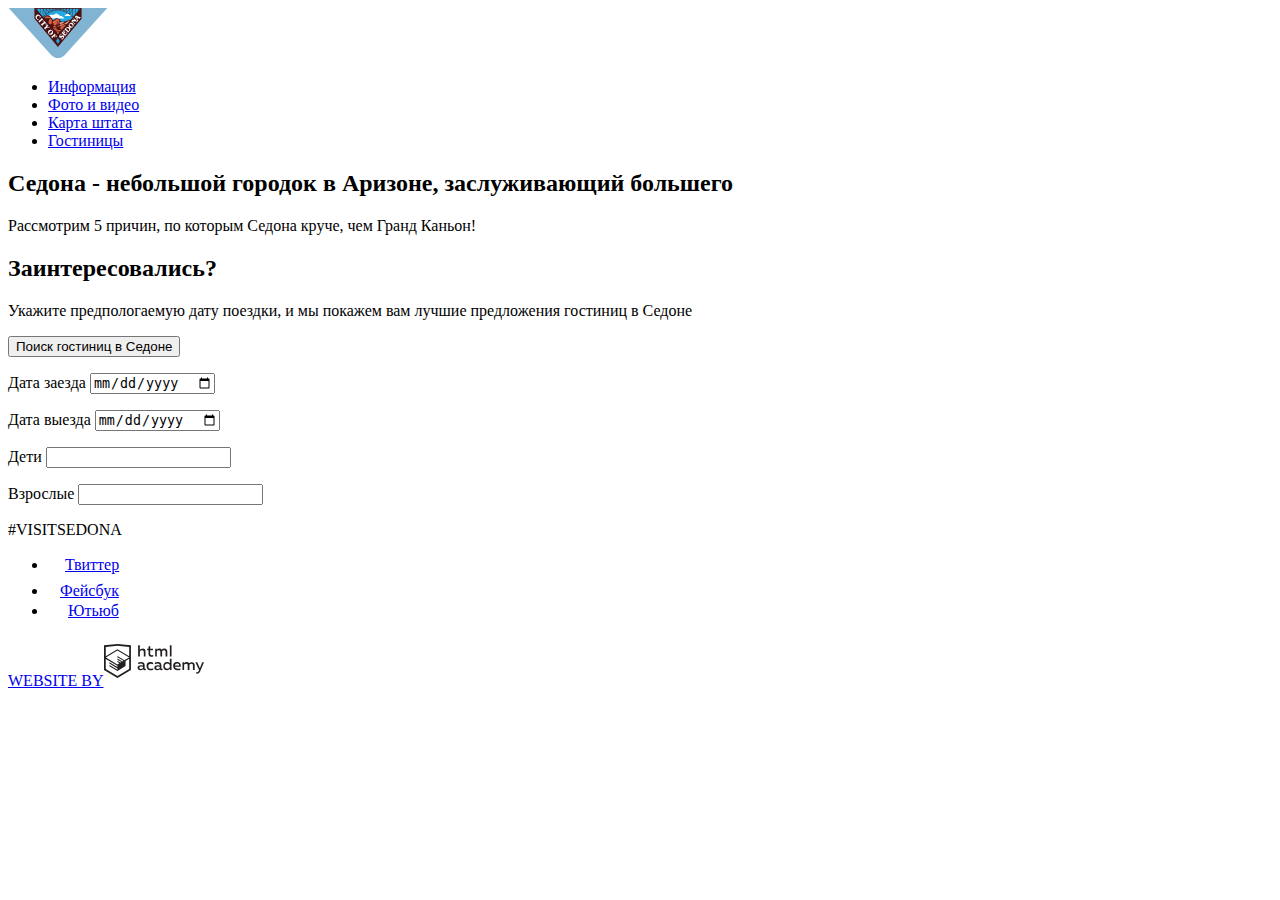
==== index.html @ 63f8aa37 "глава 4" ====
<!DOCTYPE html>
<html lang="ru">

  <head>
    <meta charset="utf-8">
    <link rel="stylesheet" href="css/style.css">
    <title>HTML Academy: Седона</title>
  </head>

  <body>
    <header class="main-header">
      <nav class="main-navigation">
        <a href="index.html"><img src="img/logo-sedona.svg" width="100" height="50" alt="Седона"></a>
        <ul class="site-navigation">
          <li><a href="info.html">Информация</a></li>
          <li><a href="#">Фото и видео</a></li>
          <li><a href="#">Карта штата</a></li>
          <li><a href="#">Гостиницы</a></li>
        </ul>
      </nav>
    <header>
    <main>
      <section class="intro">
        <h2>Седона - небольшой городок в Аризоне, заслуживающий большего</h2>
        <p>Рассмотрим 5 причин, по которым Седона круче, чем Гранд Каньон!</p>
      </section>
      <section class="appointment">
        <h2>Заинтересовались?</h2>
        <p>Укажите предпологаемую дату поездки, и мы покажем вам лучшие предложения гостиниц в Седоне</p>
        <button type="button" name="button">Поиск гостиниц в Седоне</button>
        <form class="form-back" action="index.html" method="post">
          <p>
            <label for="date-arrival">Дата заезда</label>
            <input id="date-arrival" type="date" name="input-data" >
          </p>
          <p>
            <label for="date-departure">Дата выезда</label>
            <input id="date-departure" type="date" name="input-data" >
          </p>
          <p>
            <label for="number-children">Дети</label>
            <input id="number-children" type="number" name="input-number">
          </p>
          <p>
            <label for="number-adults">Взрослые</label>
            <input id="number-adults" type="number" name="input-number">
          </p>
        </form>
      </section>
    </main>
    <footer class="main-footer">
      <p>#VISITSEDONA</p>
      <div class="footer-social">
        <ul>
          <li><a class="social-button" href="#"><img src="img/twitter.svg">Твиттер</a></li>
          <li><a class="social-button" href="#"><img src="img/fb-icon.svg">Фейсбук</a></li>
          <li><a class="social-button" href="#"><img src="img/youtube.svg">Ютьюб</a></li>
        </ul>
      </div>
      <div class="footer-copyright">
        <a class="button" href="https://htmlacademy.ru/intensive/htmlcss">WEBSITE BY<img src="img/logo-htmlacademy.svg" width="100" height="50" alt="HTML Академия"></a>
     </div>
    </footer>
  </body>

</html>
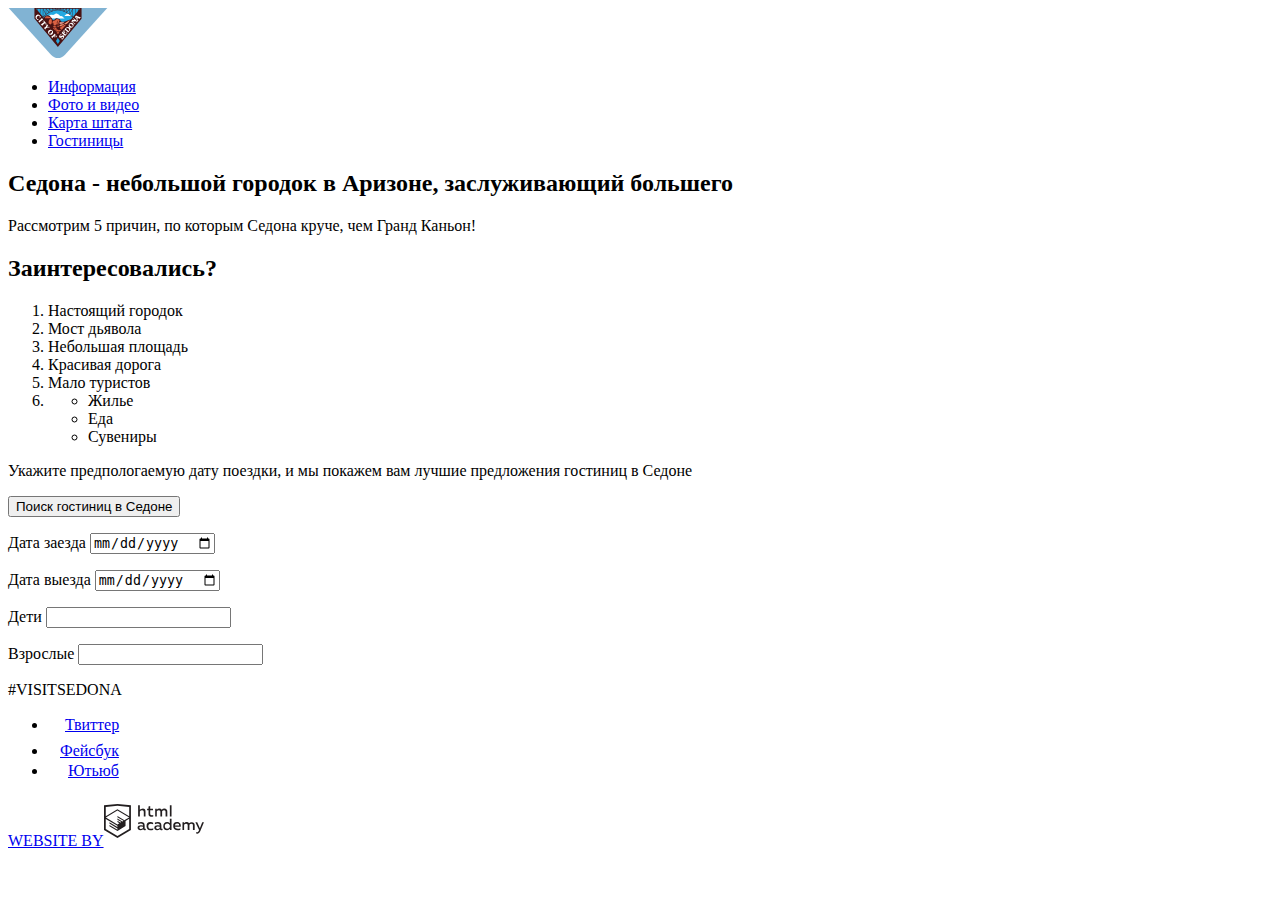
==== commit 6564cddb: "правки" ====
--- a/index.html
+++ b/index.html
@@ -26,6 +26,20 @@
       </section>
       <section class="appointment">
         <h2>Заинтересовались?</h2>
+        <ol class="advantage-list">
+          <li>Настоящий городок</li>
+          <li>Мост дьявола</li>
+          <li>Небольшая площадь</li>
+          <li>Красивая дорога</li>
+          <li>Мало туристов</li>
+          <li>
+            <ul class="more-advantages">
+              <li>Жилье</li>
+              <li>Еда</li>
+              <li>Сувениры</li>
+            </ul>
+          </li>
+        </ol>
         <p>Укажите предпологаемую дату поездки, и мы покажем вам лучшие предложения гостиниц в Седоне</p>
         <button type="button" name="button">Поиск гостиниц в Седоне</button>
         <form class="form-back" action="index.html" method="post">
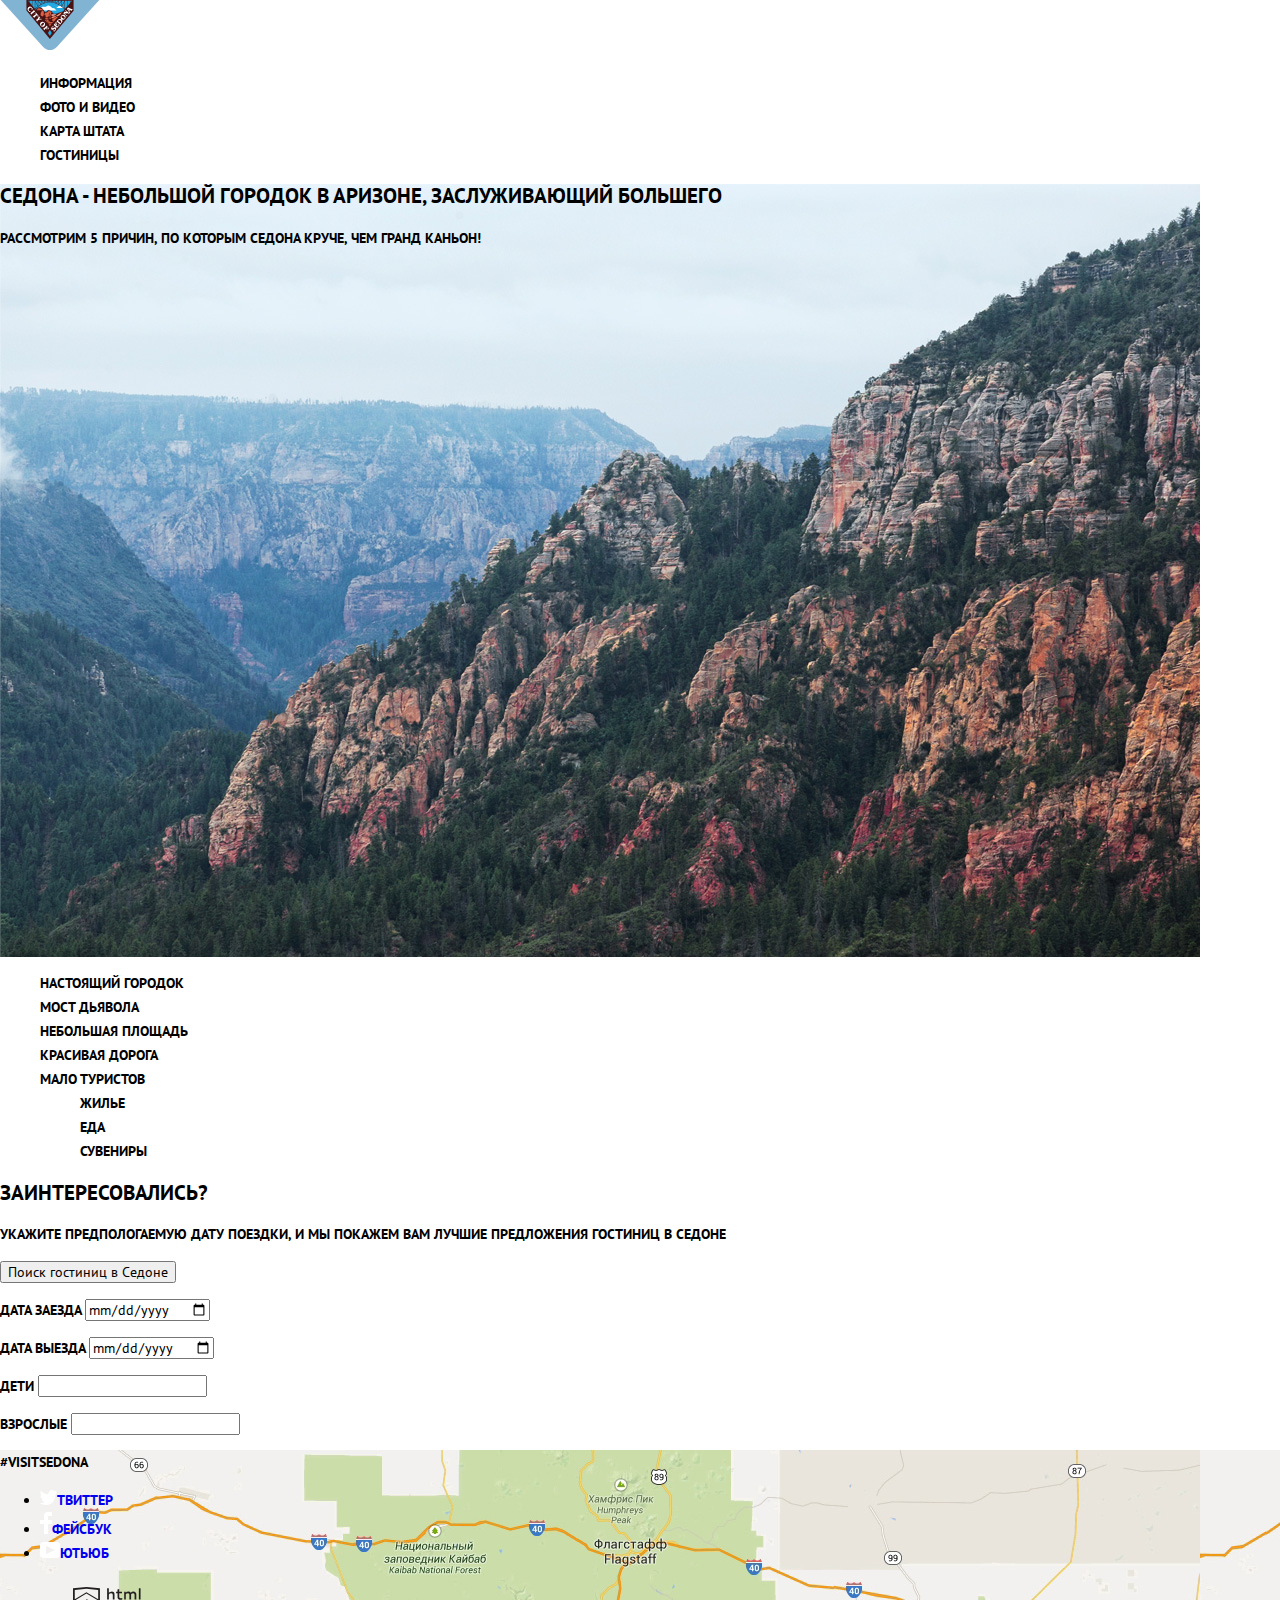
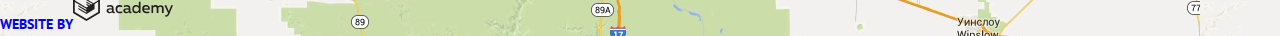
==== commit a8f07ad9: "стили" ====
--- a/index.html
+++ b/index.html
@@ -4,6 +4,8 @@
   <head>
     <meta charset="utf-8">
     <link rel="stylesheet" href="css/style.css">
+    <link rel="stylesheet" href="/css/normalize.css">
+    <link href="https://fonts.googleapis.com/css?family=PT+Sans&display=swap" rel="stylesheet">
     <title>HTML Academy: Седона</title>
   </head>
 
@@ -25,7 +27,6 @@
         <p>Рассмотрим 5 причин, по которым Седона круче, чем Гранд Каньон!</p>
       </section>
       <section class="appointment">
-        <h2>Заинтересовались?</h2>
         <ol class="advantage-list">
           <li>Настоящий городок</li>
           <li>Мост дьявола</li>
@@ -40,6 +41,7 @@
             </ul>
           </li>
         </ol>
+        <h2>Заинтересовались?</h2>
         <p>Укажите предпологаемую дату поездки, и мы покажем вам лучшие предложения гостиниц в Седоне</p>
         <button type="button" name="button">Поиск гостиниц в Седоне</button>
         <form class="form-back" action="index.html" method="post">
--- a/css/style.css
+++ b/css/style.css
@@ -0,0 +1,52 @@
+body {
+  margin: 0;
+
+  font-family: 'PT Sans', Arial, sans-serif;
+  font-size: 14px;
+  line-height: 24px;
+  font-weight: 700;
+  color: #000000;
+  text-transform: uppercase;
+}
+
+.intro {
+  background-image: url("img/bg.jpg");
+  width: 1200px;
+  height: 773px;
+  object-fit: contain;
+}
+
+
+a {
+  text-decoration: none;
+}
+
+.main-navigation{
+
+}
+
+.site-navigation {
+  list-style: none;
+}
+
+.site-navigation a {
+  color: #000000;
+}
+
+.site-navigation a:hover{
+color: #81b3d2;
+}
+.site-navigation a:focus{
+  color: rgba(0, 0, 0, 0.3);
+}
+
+.advantage-list{
+  list-style: none;
+}
+.more-advantages{
+  list-style: none;
+}
+
+.main-footer{
+  background-image: url("img/map.jpg");
+}
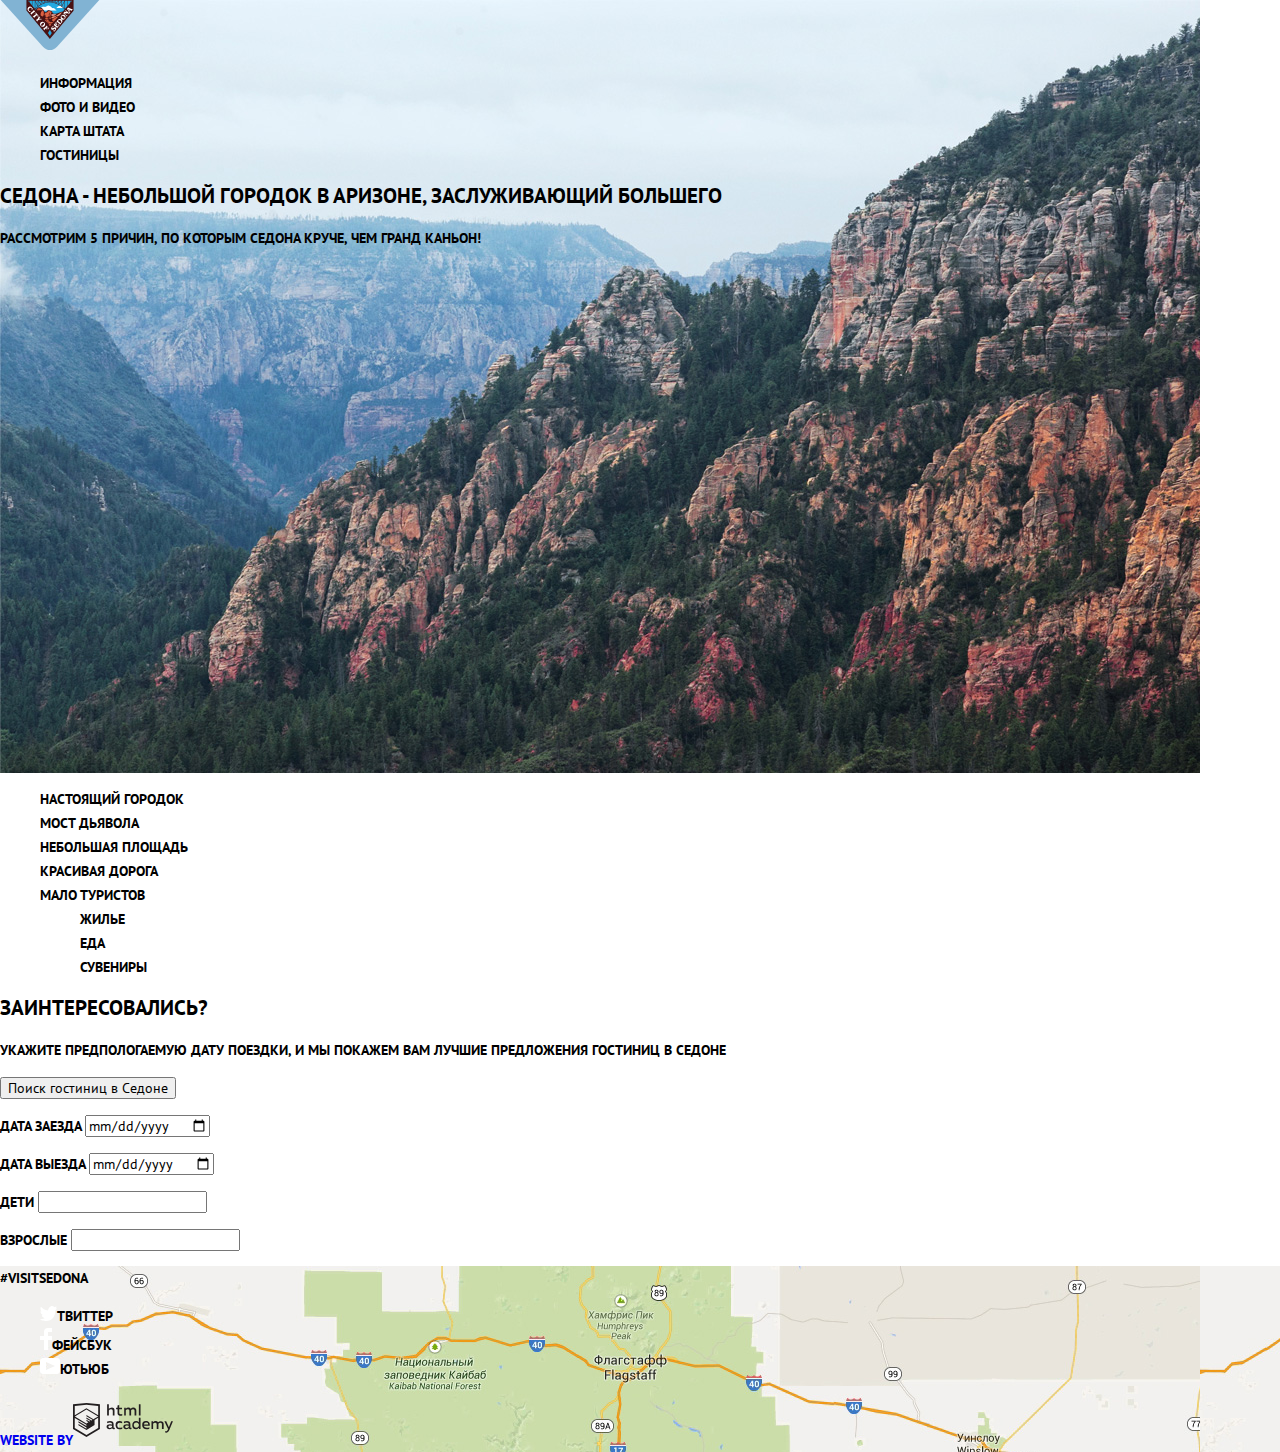
==== commit bab15fbf: "Стили" ====
--- a/index.html
+++ b/index.html
@@ -4,28 +4,30 @@
   <head>
     <meta charset="utf-8">
     <link rel="stylesheet" href="css/style.css">
-    <link rel="stylesheet" href="/css/normalize.css">
+    <link rel="stylesheet" href="css/normalize.css">
     <link href="https://fonts.googleapis.com/css?family=PT+Sans&display=swap" rel="stylesheet">
     <title>HTML Academy: Седона</title>
   </head>
 
   <body>
-    <header class="main-header">
-      <nav class="main-navigation">
-        <a href="index.html"><img src="img/logo-sedona.svg" width="100" height="50" alt="Седона"></a>
-        <ul class="site-navigation">
-          <li><a href="info.html">Информация</a></li>
-          <li><a href="#">Фото и видео</a></li>
-          <li><a href="#">Карта штата</a></li>
-          <li><a href="#">Гостиницы</a></li>
-        </ul>
-      </nav>
-    <header>
-    <main>
+    <div class="bacground-intro">
+      <header class="main-header">
+        <nav class="main-navigation">
+          <a href="index.html"><img src="img/logo-sedona.svg" width="100" height="50" alt="Седона"></a>
+          <ul class="site-navigation">
+            <li><a href="info.html">Информация</a></li>
+            <li><a href="#">Фото и видео</a></li>
+            <li><a href="#">Карта штата</a></li>
+            <li><a href="#">Гостиницы</a></li>
+          </ul>
+        </nav>
+      </header>
       <section class="intro">
         <h2>Седона - небольшой городок в Аризоне, заслуживающий большего</h2>
         <p>Рассмотрим 5 причин, по которым Седона круче, чем Гранд Каньон!</p>
       </section>
+    </div>
+    <main>
       <section class="appointment">
         <ol class="advantage-list">
           <li>Настоящий городок</li>
@@ -67,7 +69,7 @@
     <footer class="main-footer">
       <p>#VISITSEDONA</p>
       <div class="footer-social">
-        <ul>
+        <ul class="social-list">
           <li><a class="social-button" href="#"><img src="img/twitter.svg">Твиттер</a></li>
           <li><a class="social-button" href="#"><img src="img/fb-icon.svg">Фейсбук</a></li>
           <li><a class="social-button" href="#"><img src="img/youtube.svg">Ютьюб</a></li>
--- a/css/style.css
+++ b/css/style.css
@@ -9,11 +9,11 @@
   text-transform: uppercase;
 }
 
-.intro {
-  background-image: url("img/bg.jpg");
-  width: 1200px;
-  height: 773px;
-  object-fit: contain;
+.bacground-intro {
+    background-image: url("img/bg.jpg");
+    width: 1200px;
+    height: 773px;
+    object-fit: contain;
 }
 
 
@@ -50,3 +50,19 @@
 .main-footer{
   background-image: url("img/map.jpg");
 }
+
+.social-list{
+  list-style: none;
+}
+
+.footer-social a {
+  color: #000000;
+}
+
+.footer-social a:hover{
+  color: #81b3d2;
+}
+
+.footer-social a:{
+  color: rgba(0, 0, 0, 0.3);
+}
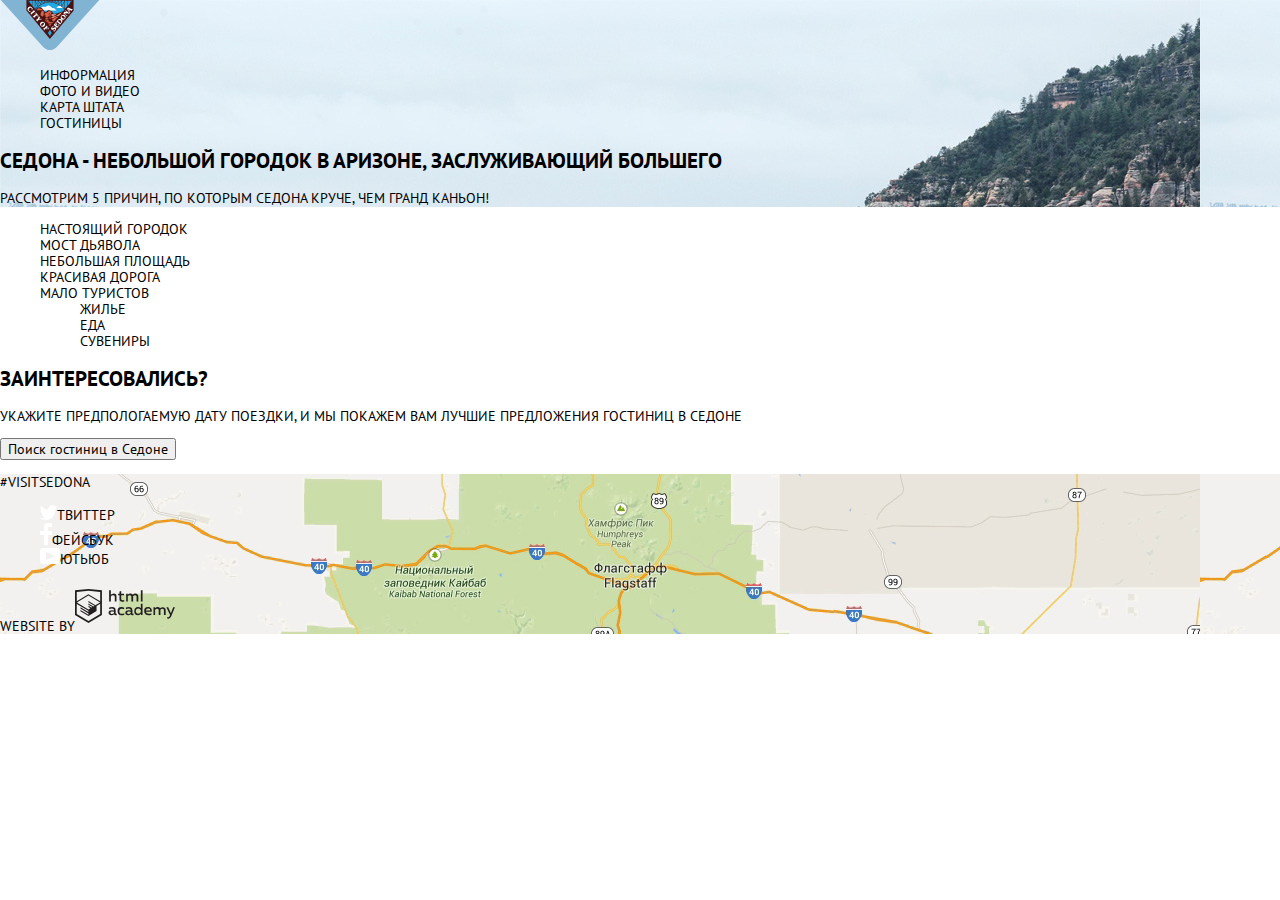
==== commit 1038c258: "Правки по стилям" ====
--- a/index.html
+++ b/index.html
@@ -3,9 +3,9 @@
 
   <head>
     <meta charset="utf-8">
+    <link href="https://fonts.googleapis.com/css?family=PT+Sans&display=swap" rel="stylesheet">
+    <link rel="stylesheet" href="css/normalize.css">
     <link rel="stylesheet" href="css/style.css">
-    <link rel="stylesheet" href="css/normalize.css">
-    <link href="https://fonts.googleapis.com/css?family=PT+Sans&display=swap" rel="stylesheet">
     <title>HTML Academy: Седона</title>
   </head>
 
@@ -76,7 +76,7 @@
         </ul>
       </div>
       <div class="footer-copyright">
-        <a class="button" href="https://htmlacademy.ru/intensive/htmlcss">WEBSITE BY<img src="img/logo-htmlacademy.svg" width="100" height="50" alt="HTML Академия"></a>
+        <a class="button-copyright" href="https://htmlacademy.ru/intensive/htmlcss">WEBSITE BY<img class="htmlacademy" src="img/logo-htmlacademy.svg" width="100" height="50" alt="HTML Академия"></a>
      </div>
     </footer>
   </body>
--- a/css/style.css
+++ b/css/style.css
@@ -3,16 +3,12 @@
 
   font-family: 'PT Sans', Arial, sans-serif;
   font-size: 14px;
-  line-height: 24px;
-  font-weight: 700;
   color: #000000;
   text-transform: uppercase;
 }
 
 .bacground-intro {
     background-image: url("img/bg.jpg");
-    width: 1200px;
-    height: 773px;
     object-fit: contain;
 }
 
@@ -47,6 +43,10 @@
   list-style: none;
 }
 
+.form-back {
+  display: none;
+}
+
 .main-footer{
   background-image: url("img/map.jpg");
 }
@@ -63,6 +63,10 @@
   color: #81b3d2;
 }
 
-.footer-social a:{
+.footer-social a:focus{
   color: rgba(0, 0, 0, 0.3);
 }
+
+.button-copyright{
+  color: #000000;
+}
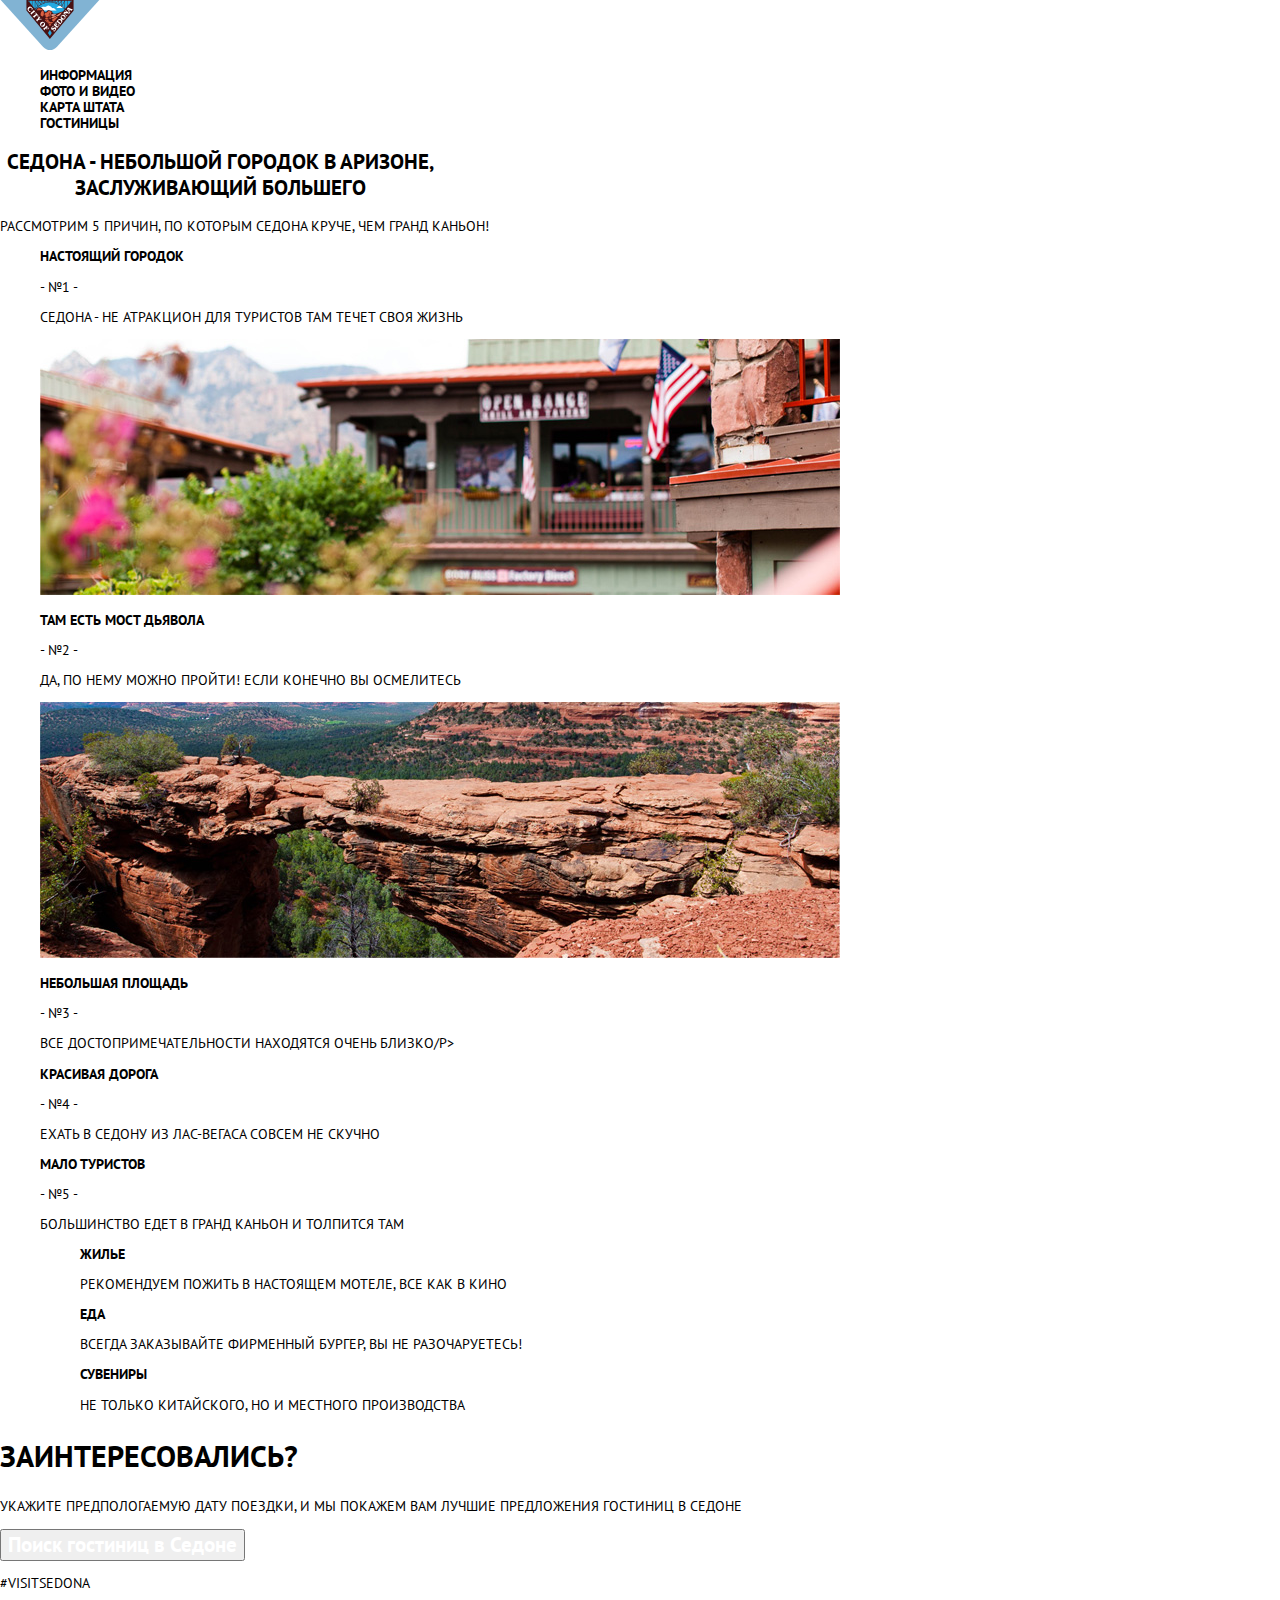
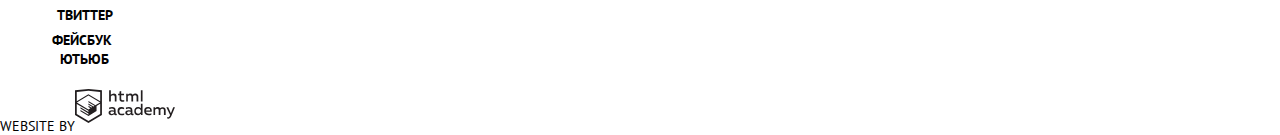
==== commit 974bbccd: "правки" ====
--- a/index.html
+++ b/index.html
@@ -30,22 +30,59 @@
     <main>
       <section class="appointment">
         <ol class="advantage-list">
-          <li>Настоящий городок</li>
-          <li>Мост дьявола</li>
-          <li>Небольшая площадь</li>
-          <li>Красивая дорога</li>
-          <li>Мало туристов</li>
+          <li class="city">
+            <p>Настоящий городок</p>
+            <p class="font-weight-normal">- №1 -</p>
+            <p class="font-weight-normal">Седона - не атракцион для туристов
+            там течет своя жизнь</p>
+            <img src="img/city.jpg" alt="Город Седона">
+          </li>
+          <li class="bridge">
+            <p>Там есть мост дьявола</p>
+            <p class="font-weight-normal">- №2 -</p>
+            <p class="font-weight-normal">Да, по нему можно пройти!
+            Если конечно вы осмелитесь</p>
+            <img src="img/bridge.jpg" alt="Скала Мост дьявола">
+          </li>
+          <li class="area">
+            <p>Небольшая площадь</p>
+            <p class="font-weight-normal">- №3 -</p>
+            <p class="font-weight-normal">Все достопримечательности находятся очень близко/p>
+          </li>
+          <li class="road">
+            <p>Красивая дорога</p>
+            <p class="font-weight-normal">- №4 -</p>
+            <p class="font-weight-normal">Ехать в седону из Лас-Вегаса совсем не скучно</p>
+          </li>
+          <li class="tourist">
+            <p>Мало туристов</p>
+            <p class="font-weight-normal">- №5 -</p>
+            <p class="font-weight-normal">Большинство едет в Гранд Каньон и толпится там</p>
+          </li>
           <li>
             <ul class="more-advantages">
-              <li>Жилье</li>
-              <li>Еда</li>
-              <li>Сувениры</li>
+              <li class="housing">
+                <p>Жилье</p>
+                <p class="font-weight-normal">Рекомендуем пожить в настоящем мотеле,
+                все как в кино</p>
+              </li>
+              <li class="food">
+                <p>Еда</p>
+                <p class="font-weight-normal">Всегда заказывайте фирменный бургер,
+                вы не разочаруетесь!</p>
+              </li>
+              <li class="souvenir">
+                <p>Сувениры</p>
+                <p class="font-weight-normal">Не только Китайского, но и местного производства</p>
+              </li>
             </ul>
           </li>
         </ol>
+      </section>
+      <section class="interested">
         <h2>Заинтересовались?</h2>
         <p>Укажите предпологаемую дату поездки, и мы покажем вам лучшие предложения гостиниц в Седоне</p>
-        <button type="button" name="button">Поиск гостиниц в Седоне</button>
+        <button type="button" class="search-hotels">Поиск гостиниц в Седоне</button>
         <form class="form-back" action="index.html" method="post">
           <p>
             <label for="date-arrival">Дата заезда</label>
--- a/css/style.css
+++ b/css/style.css
@@ -12,6 +12,13 @@
     object-fit: contain;
 }
 
+.intro h2 {
+  font-size: 21px;
+  font-weight: bold;
+  line-height: 1.24;
+  width: 440px;
+  text-align: center;
+}
 
 a {
   text-decoration: none;
@@ -21,26 +28,63 @@
 
 }
 
-.site-navigation {
+.site-navigation,
+.social-list,
+.advantage-list,
+.more-advantages {
   list-style: none;
+  font-weight: bold;
 }
 
-.site-navigation a {
+.site-navigation a,
+.footer-social a,
+.social-list,
+.button-copyright{
   color: #000000;
 }
 
-.site-navigation a:hover{
+.site-navigation a:hover,
+.footer-social a:hover,
+.detailed-buttom {
 color: #81b3d2;
 }
-.site-navigation a:focus{
+
+.font-weight-normal {
+  font-weight: normal;
+}
+
+.detailed-buttom,
+.book-buttom {
+  font-size: 14px;
+  color: #ffffff;
+}
+
+.detailed-buttom {
+  background-color: #81b3d2;
+}
+
+.book-buttom {
+  background-color: #766357;
+}
+
+
+
+.site-navigation a:focus,
+.footer-social a:focus{
   color: rgba(0, 0, 0, 0.3);
 }
 
-.advantage-list{
-  list-style: none;
+.interested h2 {
+  font-size: 30px;
+  font-weight: bold;
+  line-height: 1.2;
 }
-.more-advantages{
-  list-style: none;
+
+.search-hotels {
+  font-size: 21px;
+  font-weight: bold;
+  line-height: 1.24;
+  color: #ffffff;
 }
 
 .form-back {
@@ -50,23 +94,3 @@
 .main-footer{
   background-image: url("img/map.jpg");
 }
-
-.social-list{
-  list-style: none;
-}
-
-.footer-social a {
-  color: #000000;
-}
-
-.footer-social a:hover{
-  color: #81b3d2;
-}
-
-.footer-social a:focus{
-  color: rgba(0, 0, 0, 0.3);
-}
-
-.button-copyright{
-  color: #000000;
-}
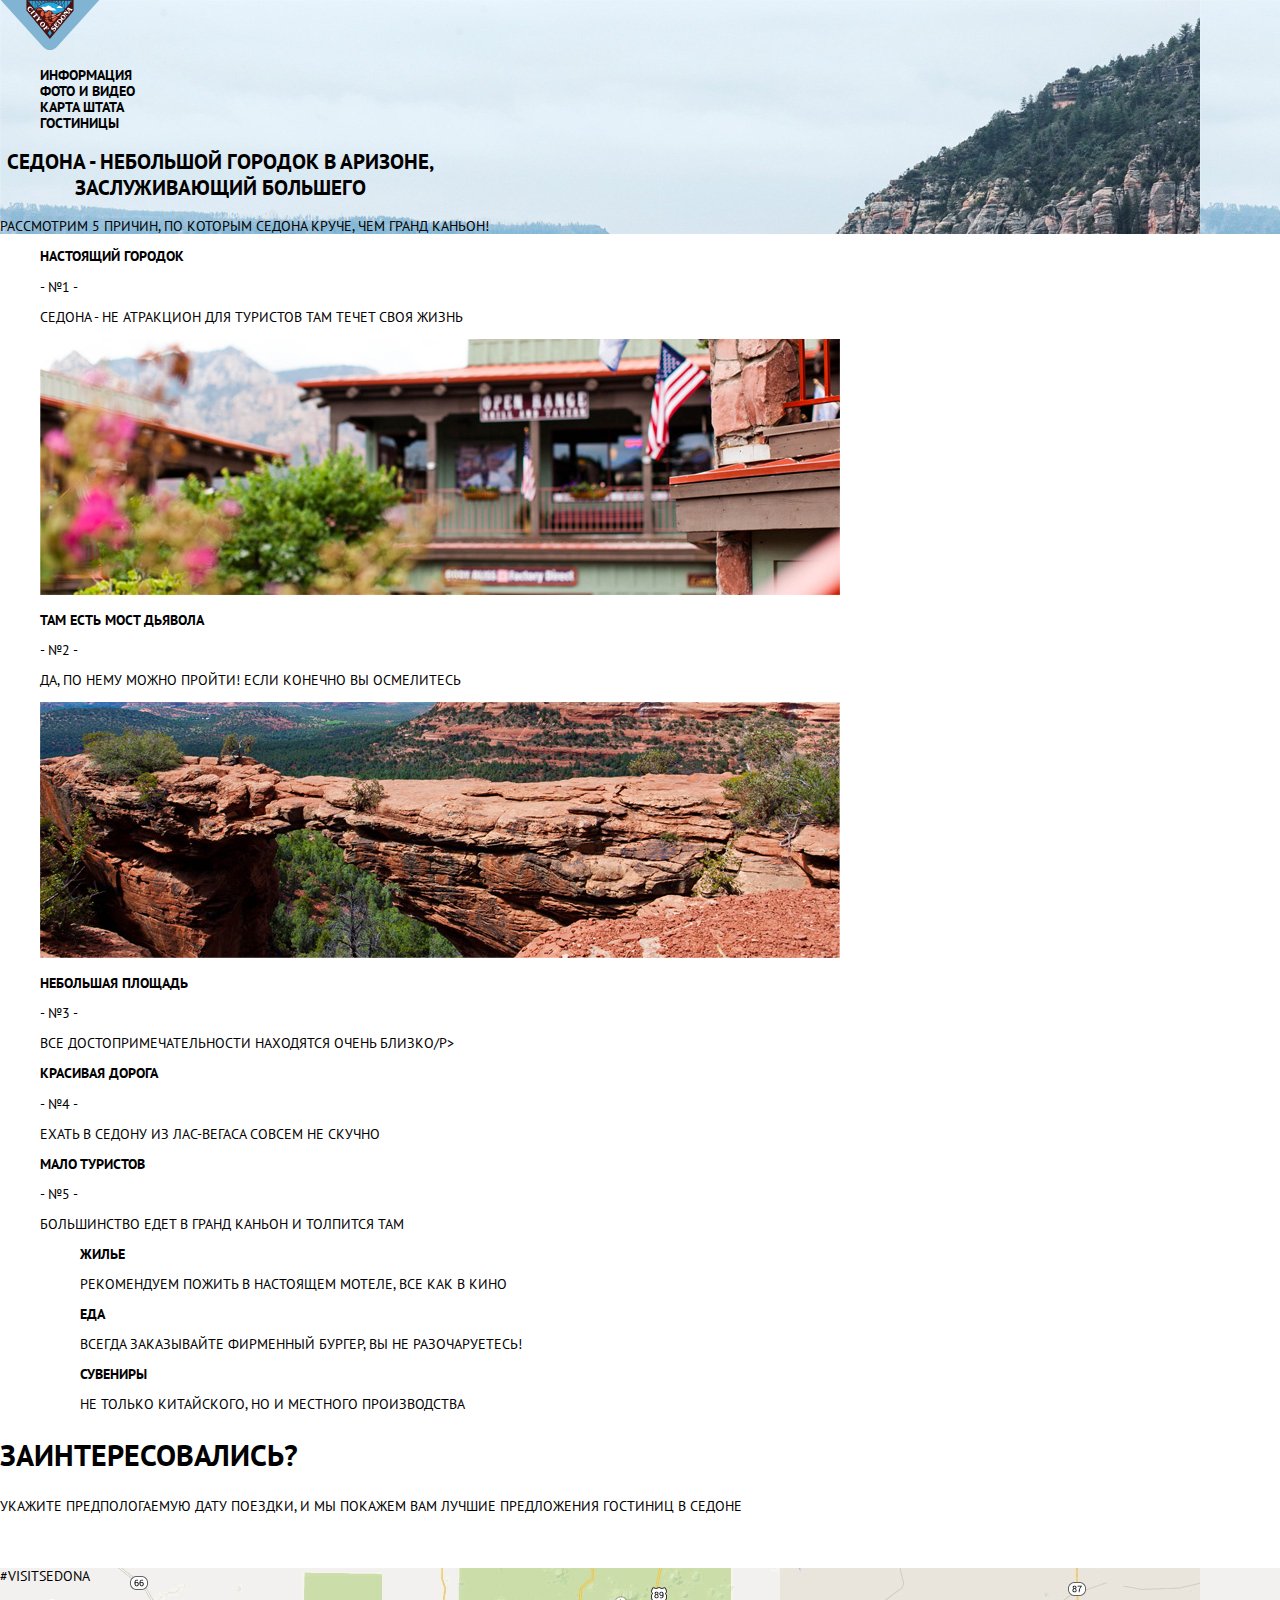
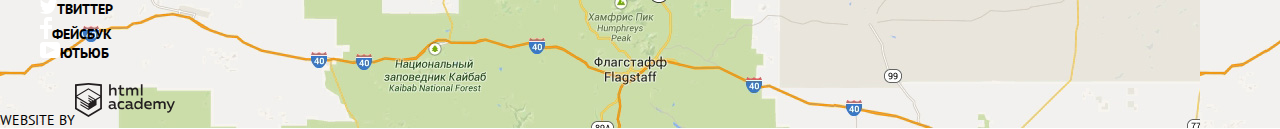
==== commit e1846860: "Очередные правки в css" ====
--- a/index.html
+++ b/index.html
@@ -82,7 +82,7 @@
       <section class="interested">
         <h2>Заинтересовались?</h2>
         <p>Укажите предпологаемую дату поездки, и мы покажем вам лучшие предложения гостиниц в Седоне</p>
-        <button type="button" class="search-hotels">Поиск гостиниц в Седоне</button>
+        <a class="search-hotels" href="search.html">Поиск гостиниц в Седоне</a>
         <form class="form-back" action="index.html" method="post">
           <p>
             <label for="date-arrival">Дата заезда</label>
--- a/css/style.css
+++ b/css/style.css
@@ -15,7 +15,7 @@
 .intro h2 {
   font-size: 21px;
   font-weight: bold;
-  line-height: 1.24;
+  line-height: 26px;
   width: 440px;
   text-align: center;
 }
@@ -57,6 +57,8 @@
 .book-buttom {
   font-size: 14px;
   color: #ffffff;
+  font-weight: bold;
+  line-height: 21px;
 }
 
 .detailed-buttom {
@@ -74,16 +76,26 @@
   color: rgba(0, 0, 0, 0.3);
 }
 
+.hotels-amara h2,
+.hotels-desert h2,
+.hotels-villas h2 {
+
+  font-size: 21px;
+  font-weight: bold;
+  line-height: 26px;
+
+}
+
 .interested h2 {
   font-size: 30px;
   font-weight: bold;
-  line-height: 1.2;
+  line-height: 36px;
 }
 
 .search-hotels {
   font-size: 21px;
   font-weight: bold;
-  line-height: 1.24;
+  line-height: 26px;
   color: #ffffff;
 }
 
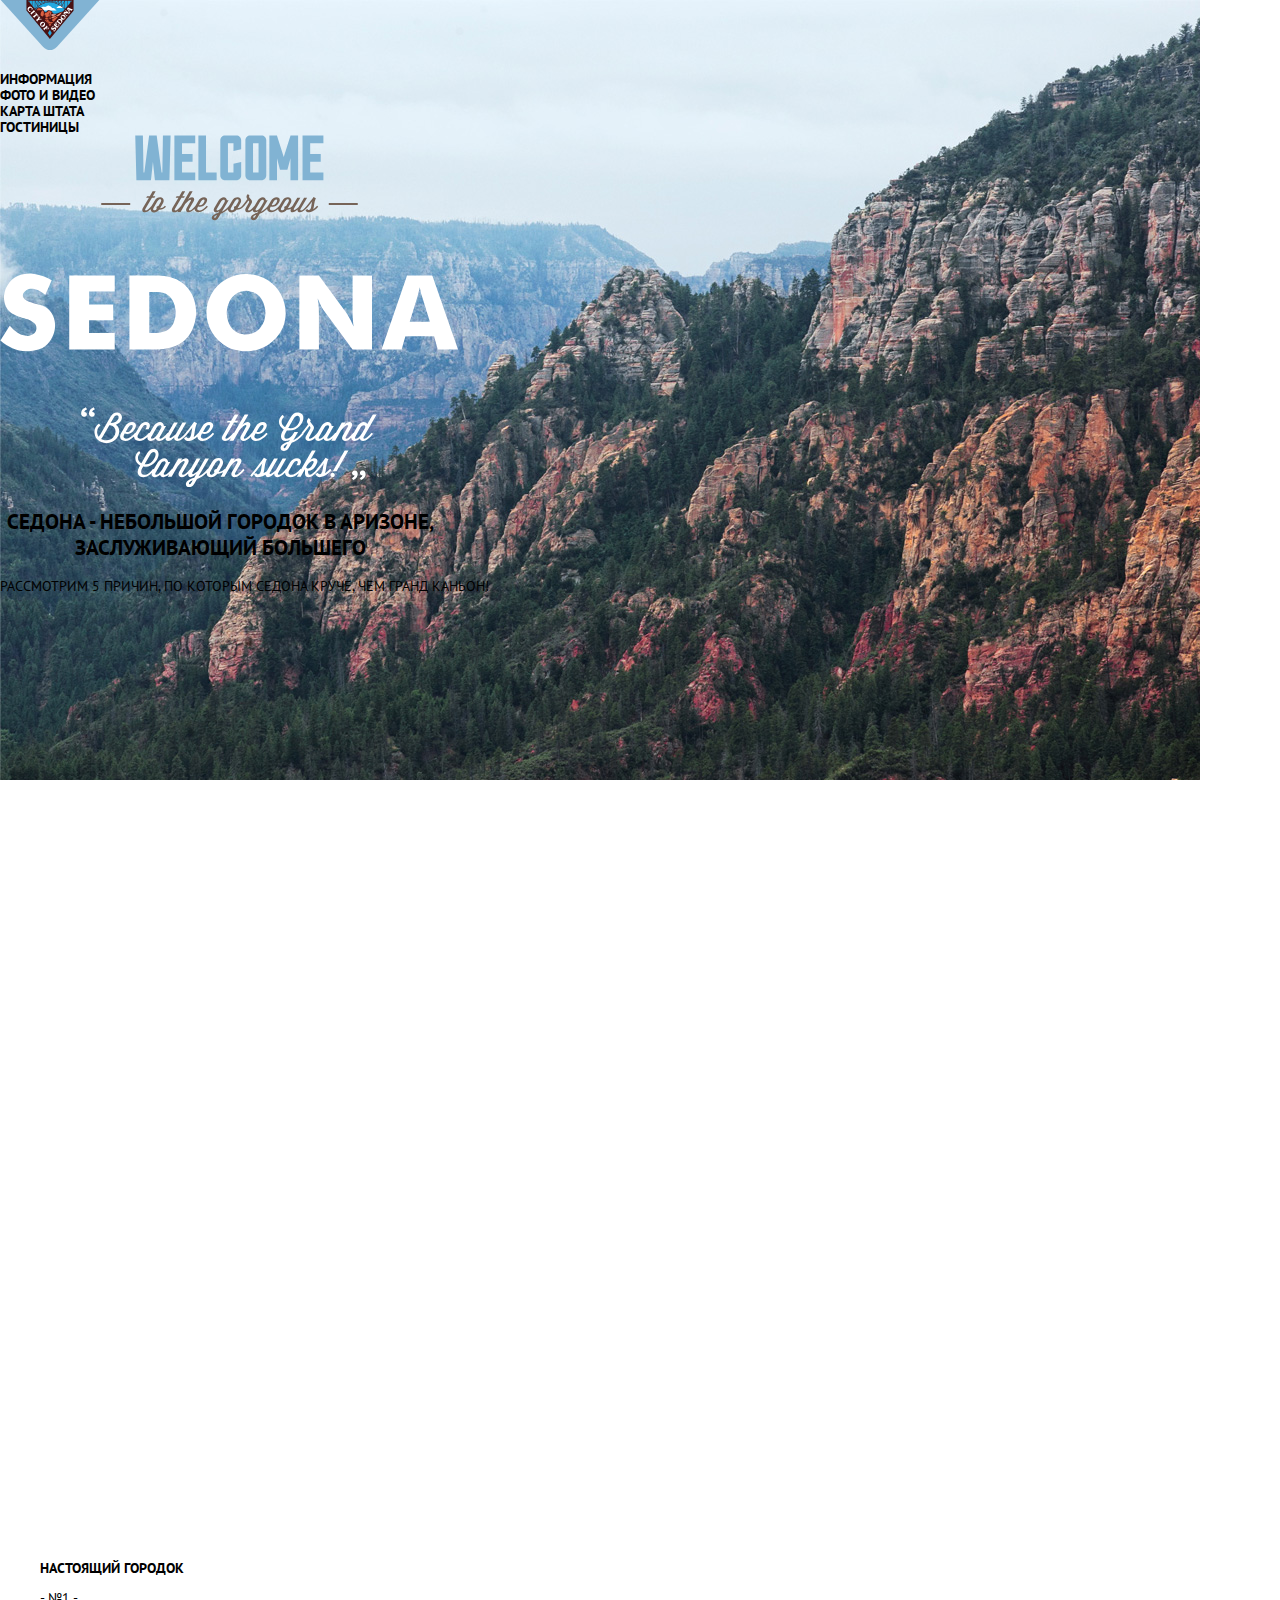
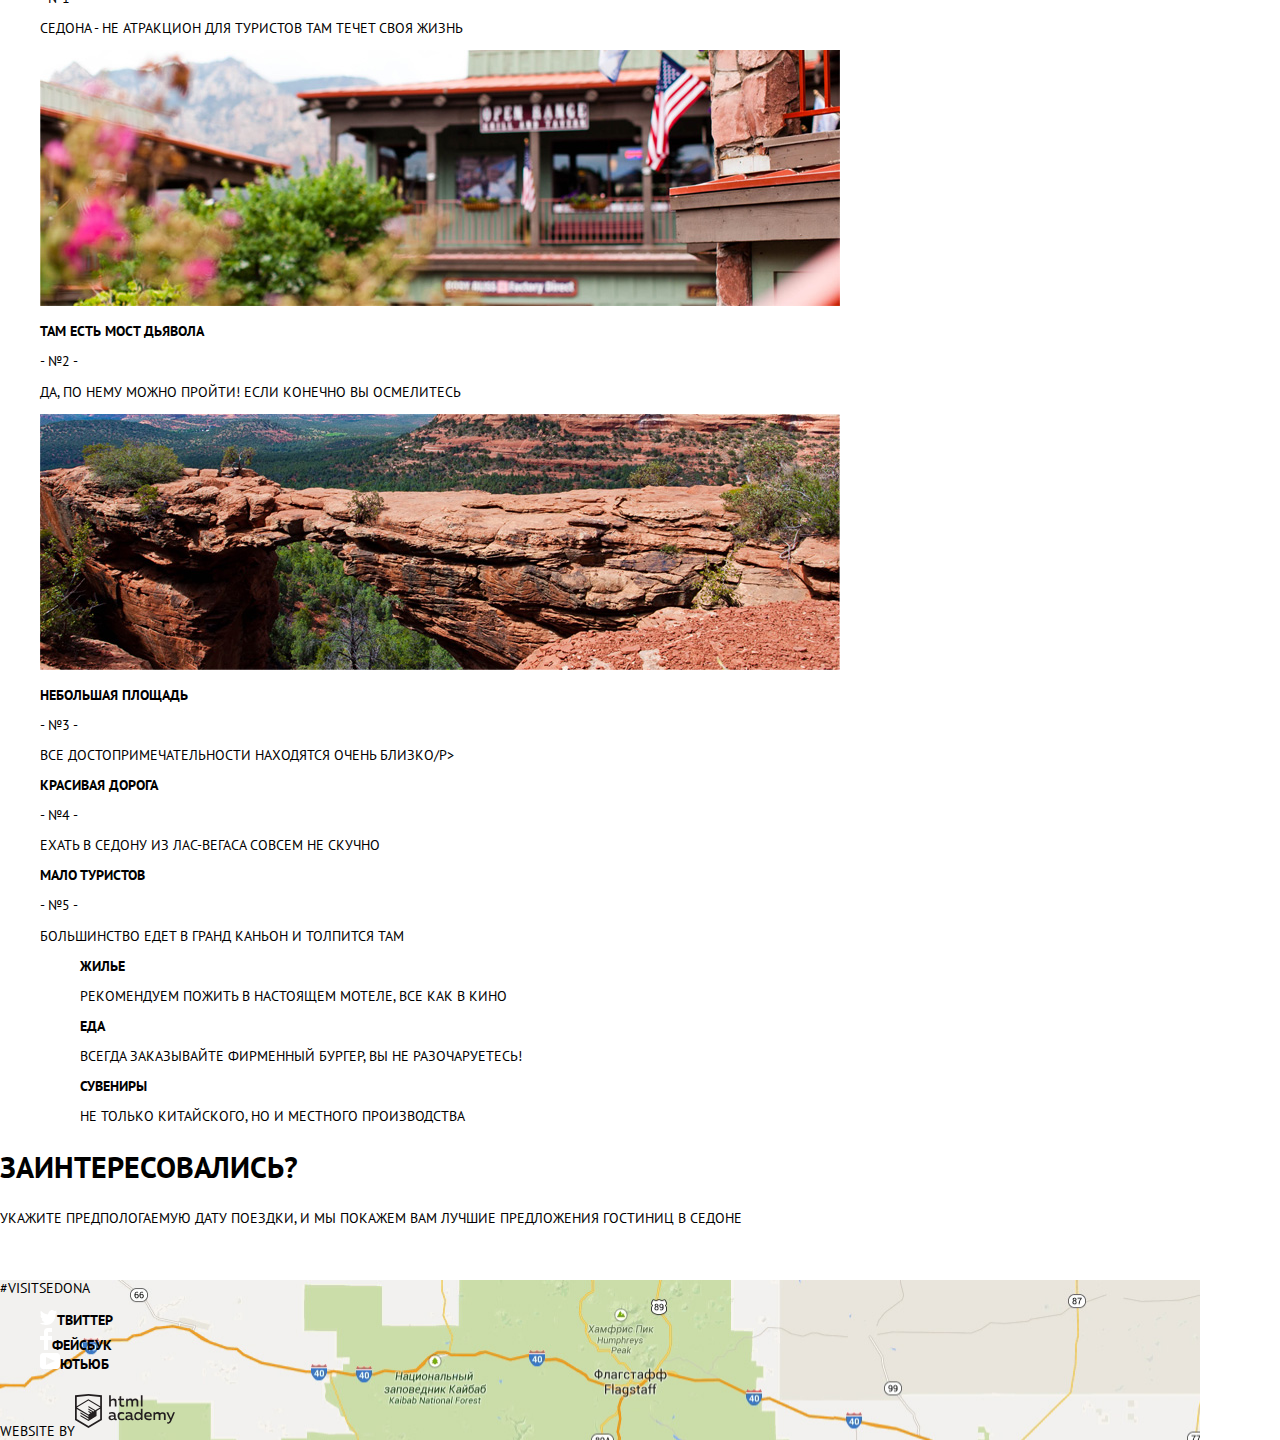
==== commit 2f95bd09: "сетка" ====
--- a/index.html
+++ b/index.html
@@ -13,7 +13,7 @@
     <div class="bacground-intro">
       <header class="main-header">
         <nav class="main-navigation">
-          <a href="index.html"><img src="img/logo-sedona.svg" width="100" height="50" alt="Седона"></a>
+          <a class="main-header-logo" href="index.html"><img src="img/logo-sedona.svg" width="100" height="50" alt="Седона"></a>
           <ul class="site-navigation">
             <li><a href="info.html">Информация</a></li>
             <li><a href="#">Фото и видео</a></li>
@@ -21,6 +21,7 @@
             <li><a href="#">Гостиницы</a></li>
           </ul>
         </nav>
+        <img class="welcom-sedona"src="img/welcome.svg" alt="Добро пожаловать в Седону!">
       </header>
       <section class="intro">
         <h2>Седона - небольшой городок в Аризоне, заслуживающий большего</h2>
--- a/css/style.css
+++ b/css/style.css
@@ -5,11 +5,19 @@
   font-size: 14px;
   color: #000000;
   text-transform: uppercase;
+  width: 1200px;
 }
 
 .bacground-intro {
     background-image: url("img/bg.jpg");
     object-fit: contain;
+    height: 780px;
+    width: 1200px;
+}
+
+.welcom-sedona {
+  width: 459px;
+  height: 353px;
 }
 
 .intro h2 {
@@ -49,6 +57,11 @@
 color: #81b3d2;
 }
 
+.site-navigation a:focus,
+.footer-social a:focus{
+  color: rgba(0, 0, 0, 0.3);
+}
+
 .font-weight-normal {
   font-weight: normal;
 }
@@ -65,15 +78,26 @@
   background-color: #81b3d2;
 }
 
+.detailed-buttom:hover {
+  background-color: #669ec0;
+}
+
+.detailed-buttom:focus {
+  background-color: #5496bd;
+  color: rgba(255, 255, 255, 0.3);
+}
+
 .book-buttom {
   background-color: #766357;
 }
 
+.book-buttom:hover {
+  background-color: #604e43;
+}
 
-
-.site-navigation a:focus,
-.footer-social a:focus{
-  color: rgba(0, 0, 0, 0.3);
+.book-buttom:focus{
+  background-color: #503e33;
+  color: rgba(255, 255, 255, 0.3);
 }
 
 .hotels-amara h2,
@@ -106,3 +130,37 @@
 .main-footer{
   background-image: url("img/map.jpg");
 }
+
+
+
+/* Сетка */
+
+.bacground-intro {
+  display: flex;
+  flex-direction: column;
+}
+
+.bacground-intro {
+  margin-bottom: 780px;
+
+
+}
+
+.main-header-logo {
+  width: 140px;
+ height: 71px;
+ display: flex;
+}
+
+.site-navigation {
+  margin: 0;
+  padding: 0;
+
+  list-style: none;
+}
+
+.intro section {
+  display: flex;
+  order: 2;
+  flex-direction: column;
+}
